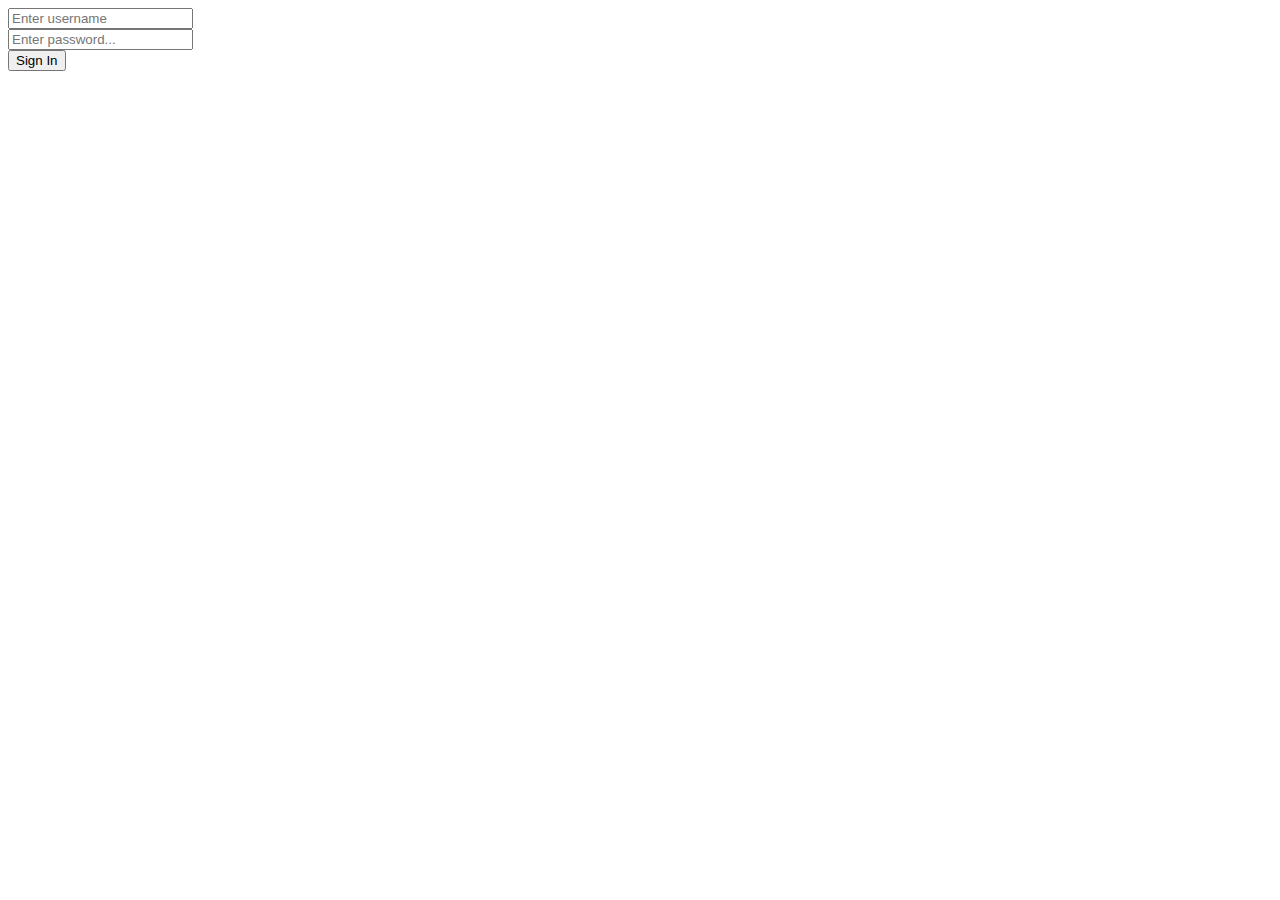
==== Demo 1/index.html @ 1bafdfdc "01/20/25 - 3:36 first demo code" ====
<!DOCTYPE html>
<html lang="en">
<head>
    <meta charset="UTF-8">
    <meta name="viewport" content="width=device-width, initial-scale=1.0">
    <title>Log and Sign up</title>
</head>
<body>
    <div class="container">
        <form action="" method="get">
            <div class="form-group"><input type="text" name="" id="" placeholder="Enter username"></div>
            <div class="form-group"><input type="password" name="" id="" placeholder="Enter password..."></div>
            <div class="form-group"><button type="submit">Sign In</button></div>
        </form>
    </div>

</body>
</html>
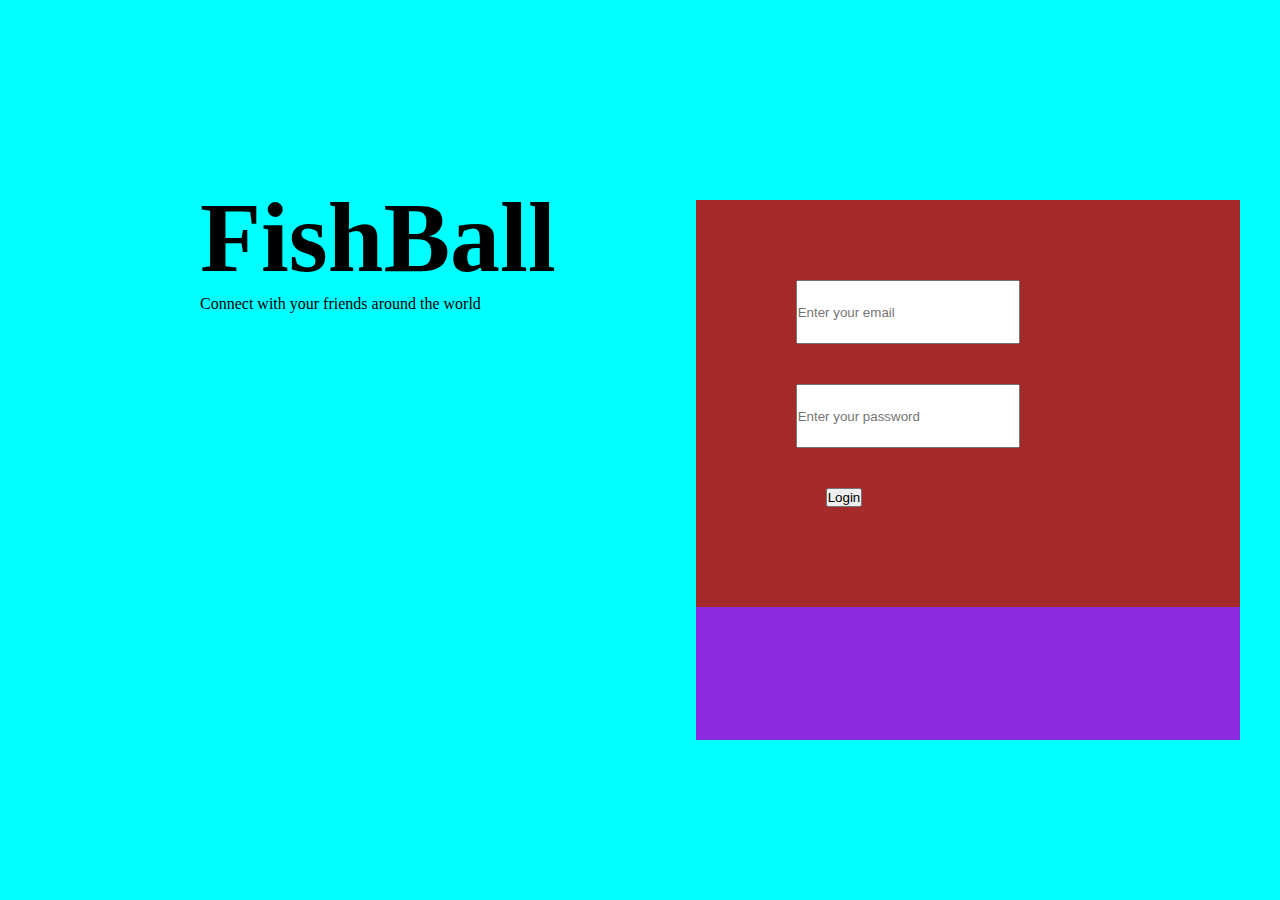
==== commit 589e6545: "01/20/25 - login page" ====
--- a/Demo 1/index.html
+++ b/Demo 1/index.html
@@ -4,15 +4,41 @@
     <meta charset="UTF-8">
     <meta name="viewport" content="width=device-width, initial-scale=1.0">
     <title>Log and Sign up</title>
+
+    <link rel="stylesheet" href="style.css">
 </head>
 <body>
-    <div class="container">
+    <!-- <div class="container">
         <form action="" method="get">
             <div class="form-group"><input type="text" name="" id="" placeholder="Enter username"></div>
             <div class="form-group"><input type="password" name="" id="" placeholder="Enter password..."></div>
             <div class="form-group"><button type="submit">Sign In</button></div>
         </form>
-    </div>
+    </div> -->
+        <div class="container">
 
+            <div class="logo">
+                <h1>FishBall</h1>
+                <p>Connect with your friends around the world</p>
+            </div>
+            
+
+            <div class="login">
+                <form action="" class="login_form">
+                    <div>
+                        <input type="email" placeholder="Enter your email"> 
+                    </div>
+                    <div> 
+                        <input type="password" placeholder="Enter your password">
+                    </div>
+                    <div > 
+                        <button id="login-button" type="submit" >Login</button>
+                    </div>
+                    
+                </form>
+            </div>
+        </div>
+        
+   
 </body>
 </html>--- a/Demo 1/style.css
+++ b/Demo 1/style.css
@@ -0,0 +1,43 @@
+*{
+    margin: 0;
+    padding: 0;
+}
+
+.container{
+    background-color: aqua;
+    display: flex;
+    height: 100vh;
+    width: 100vw;
+}
+
+.logo{
+    margin: 180px 10px 200px 200px;
+}
+
+h1{
+    font-size: 100px;
+}
+
+.login{
+    background-color: blueviolet;
+    height: 60vh;
+    width: 70vh;
+    margin:200px 40px 40px 130px;
+}
+
+.login_form{
+    padding: 60px 70px 80px 40px;
+    background-color: brown;
+}
+
+input{
+    height: 60px;
+    width: 220px;
+    margin: 20px 60px;
+}
+
+#login-button{
+    margin: 20px 90px;   
+}
+
+buto
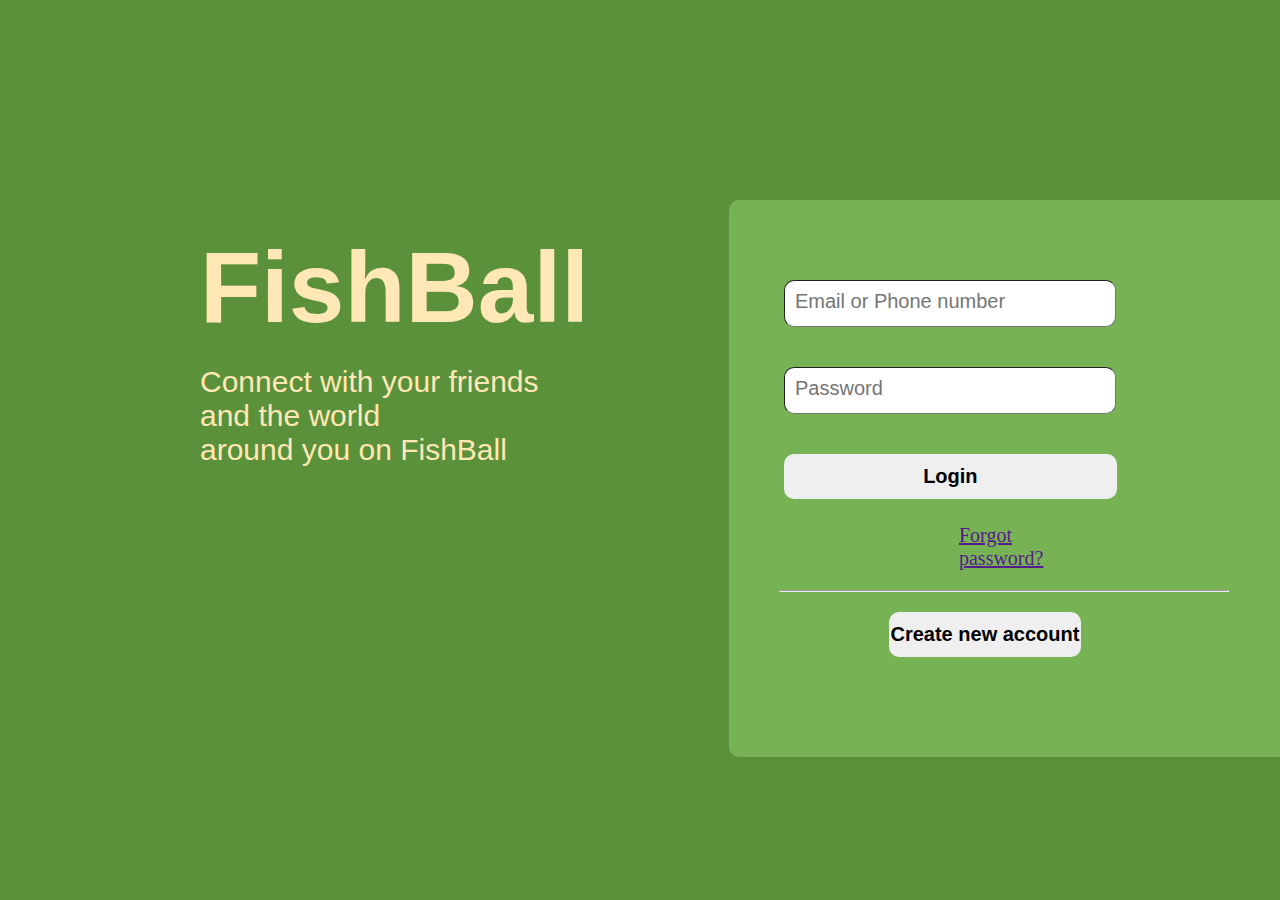
==== commit 55f20789: "01/21/25 improving the last work only" ====
--- a/Demo 1/index.html
+++ b/Demo 1/index.html
@@ -18,21 +18,31 @@
         <div class="container">
 
             <div class="logo">
-                <h1>FishBall</h1>
-                <p>Connect with your friends around the world</p>
+                <h1 id="fishball">FishBall</h1>
+                <p id="tagline">Connect with your friends and the world <br/> around you on FishBall </p>
             </div>
             
 
-            <div class="login">
+            <div>
                 <form action="" class="login_form">
                     <div>
-                        <input type="email" placeholder="Enter your email"> 
+                        <input type="email" placeholder="Email or Phone number"> 
                     </div>
                     <div> 
-                        <input type="password" placeholder="Enter your password">
+                        <input type="password" placeholder="Password">
                     </div>
                     <div > 
                         <button id="login-button" type="submit" >Login</button>
+                    </div>
+                    
+                    <div id="forgot-password">
+                        <a href="">Forgot password?</a>
+                    </div>
+
+                    <hr>
+
+                    <div > 
+                        <button id="create-button" type="submit" >Create new account</button>
                     </div>
                     
                 </form>
--- a/Demo 1/style.css
+++ b/Demo 1/style.css
@@ -1,43 +1,79 @@
+@import url('https://fonts.googleapis.com/css2?family=Roboto:wght@300;400;500;700&display=swap');
+
 *{
     margin: 0;
     padding: 0;
 }
 
 .container{
-    background-color: aqua;
+    background-color: #5B913B;
     display: flex;
     height: 100vh;
     width: 100vw;
 }
 
 .logo{
-    margin: 180px 10px 200px 200px;
+    margin: 230px 10px 200px 200px;
+    color: #FFE8B6;
 }
 
-h1{
+#fishball{
     font-size: 100px;
+    font-family: 'Lucida Sans', 'Lucida Sans Regular', 'Lucida Grande', 'Lucida Sans Unicode', Geneva, Verdana, sans-serif;
 }
 
-.login{
-    background-color: blueviolet;
-    height: 60vh;
-    width: 70vh;
-    margin:200px 40px 40px 130px;
+#tagline{
+    font-size: 30px;
+    font-family: 'Lucida Sans', 'Lucida Sans Regular', 'Lucida Grande', 'Lucida Sans Unicode', Geneva, Verdana, sans-serif;
+    margin-top: 20px;
 }
 
 .login_form{
-    padding: 60px 70px 80px 40px;
-    background-color: brown;
+    margin:200px 40px 40px 130px;
+    padding: 60px 70px 80px 50px;
+    width: 50vh;
+    background-color: #77B254;
+    border-radius: 10px;
 }
 
 input{
-    height: 60px;
-    width: 220px;
-    margin: 20px 60px;
+    height: 5vh;
+    width: 25vw;
+    margin: 20px 20px 20px 5px;
+    padding-left: 10px;
+    border-radius: 10px;
+    border-width: 1px;
 }
 
-#login-button{
-    margin: 20px 90px;   
+input::placeholder{
+    font-size: 20px;
+    font-family: 'Lucida Sans', 'Lucida Sans Regular', 'Lucida Grande', 'Lucida Sans Unicode', Geneva, Verdana, sans-serif;
 }
 
-buto
+
+#login-button{
+    margin: 20px 20px 5px 5px; 
+    height: 5vh;
+    width: 26vw;
+    font-family: 'Lucida Sans', 'Lucida Sans Regular', 'Lucida Grande', 'Lucida Sans Unicode', Geneva, Verdana, sans-serif;
+    font-weight: bolder;
+    font-size: 20px;
+    border-radius: 10px;
+    border-style: none;
+}
+
+#forgot-password{
+    margin: 20px 150px 20px 180px;   
+    font-size: 20px;
+}
+
+#create-button{
+    margin: 20px 100px 20px 110px;   
+    height: 5vh;
+    width: 15vw;
+    font-family: 'Lucida Sans', 'Lucida Sans Regular', 'Lucida Grande', 'Lucida Sans Unicode', Geneva, Verdana, sans-serif;
+    font-weight: bolder;
+    font-size: 20px;
+    border-radius: 10px;
+    border-style: none;
+}